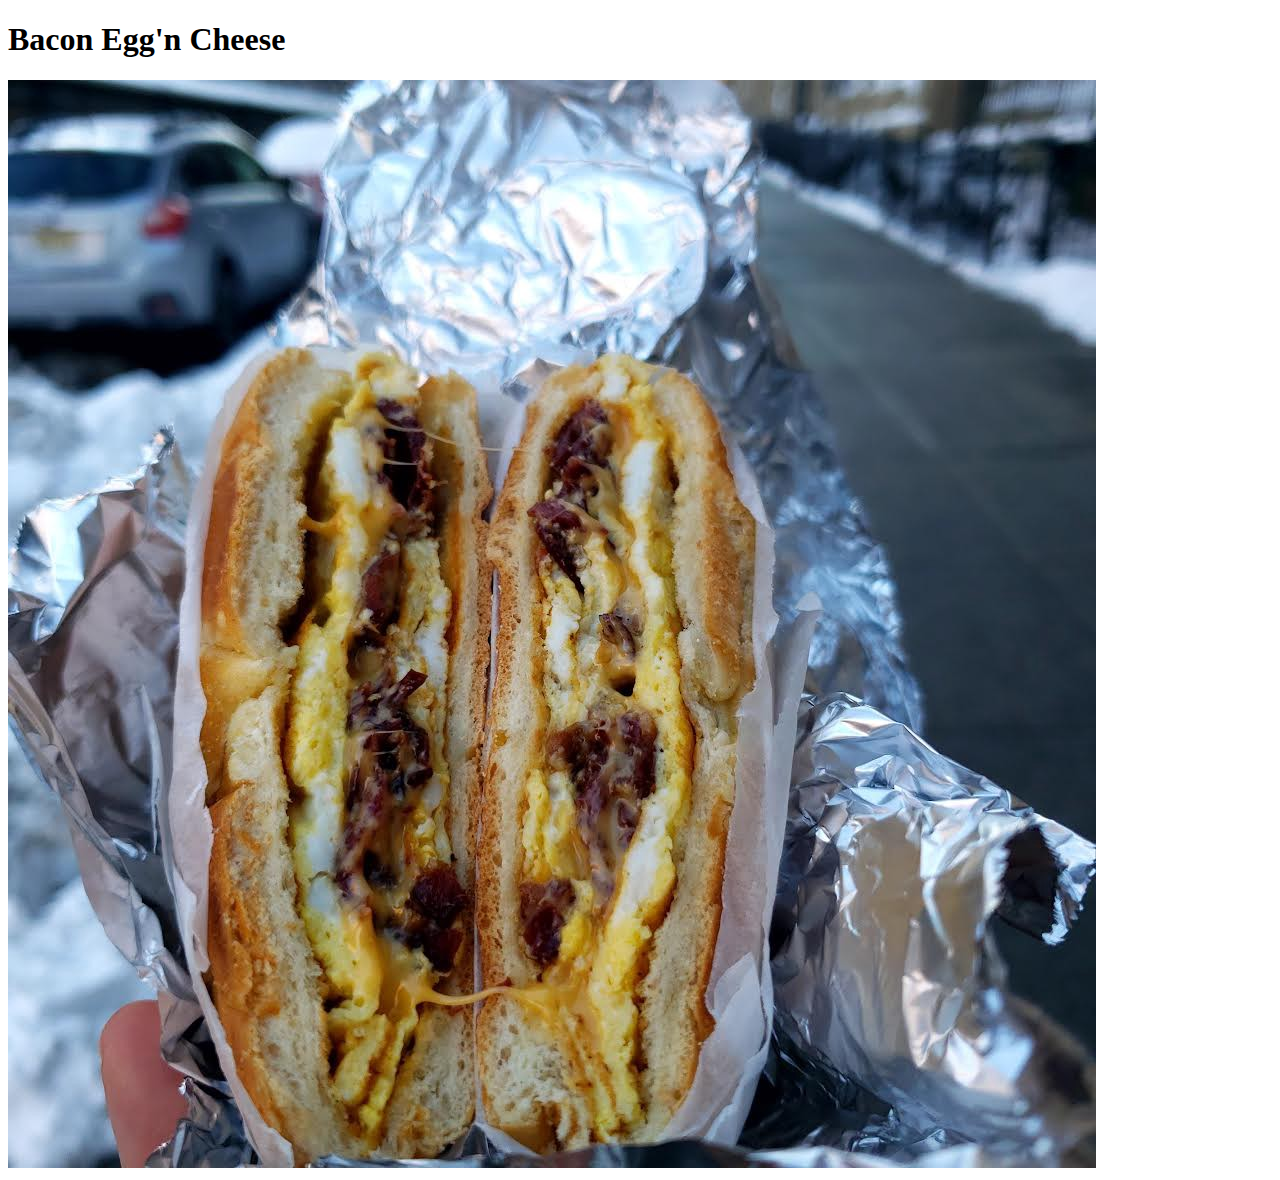
==== recipes/Bacon_egg_and_cheese.html @ 8e2cbfac "Add subheading and description for BEC" ====
<!DOCTYPE html>
<html lang="en">
<head>
    <meta charset="UTF-8">
    <meta http-equiv="X-UA-Compatible" content="IE=edge">
    <meta name="viewport" content="width=device-width, initial-scale=1.0">
    <title>Document</title>
</head>
<body>
    <h1>Bacon Egg'n Cheese</h1>
    <img src="../recipes/recipe_images/Bacon_Egg'n_Cheese.jpg" alt="The New York Style Bacon Egg and Cheese">
    
</body>
</html>
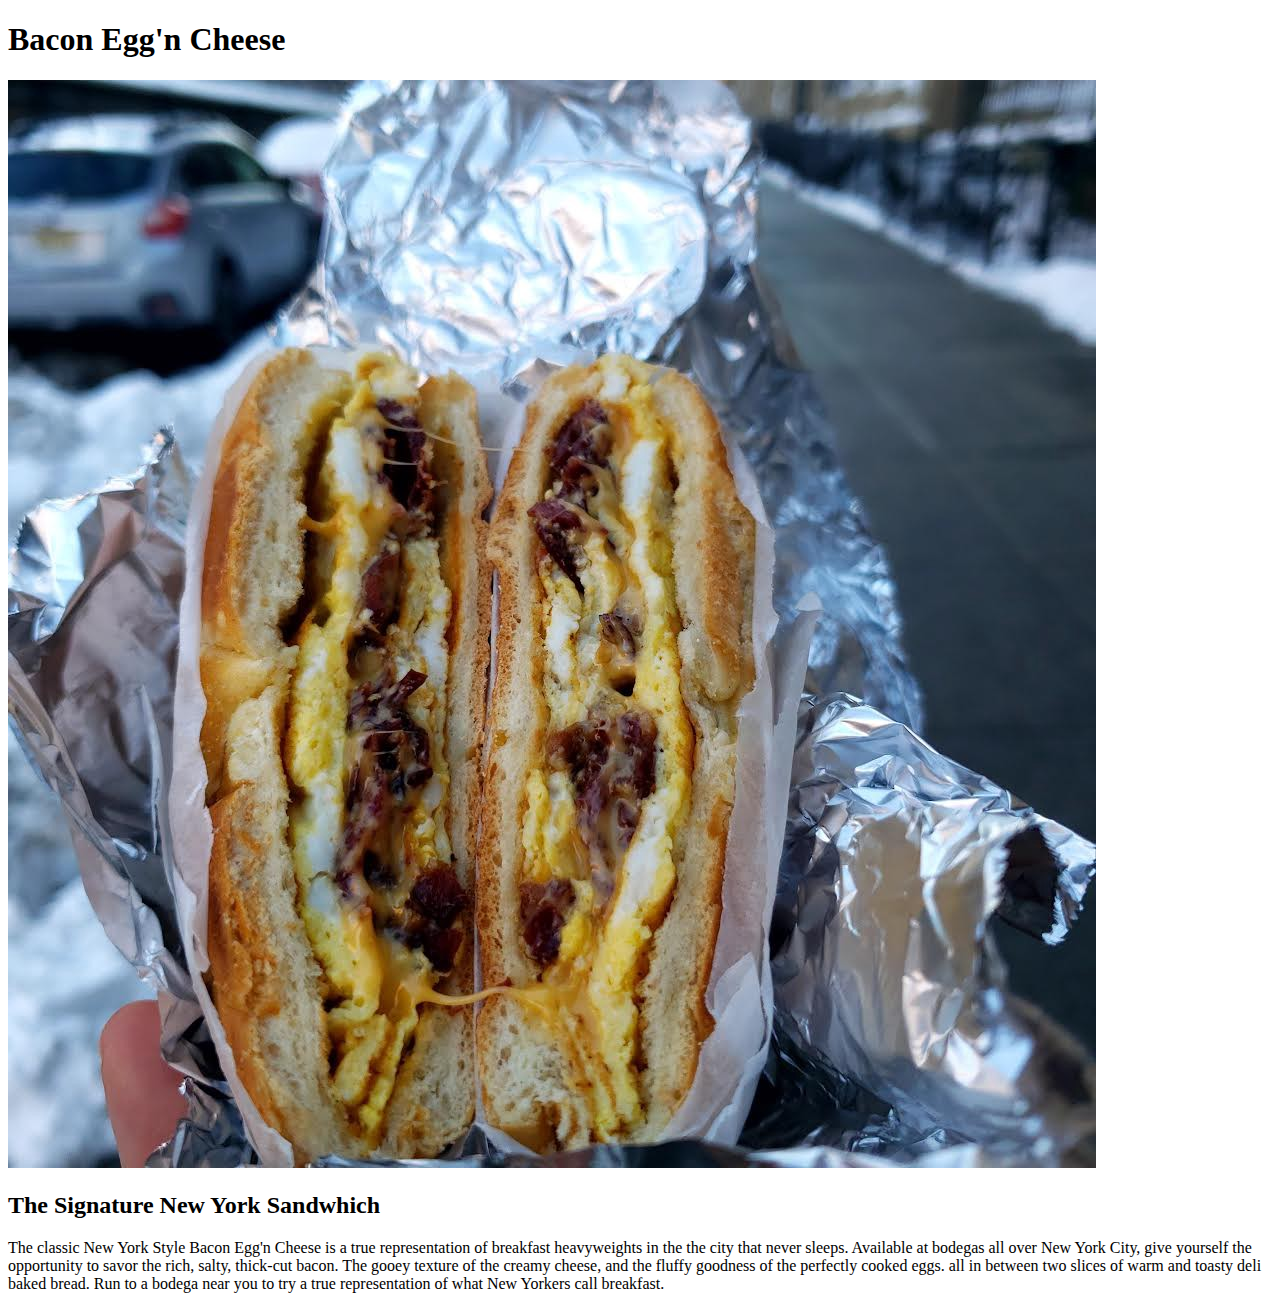
==== commit d43a0357: "Add ingredients subheading w/ UL ingredients" ====
--- a/recipes/Bacon_egg_and_cheese.html
+++ b/recipes/Bacon_egg_and_cheese.html
@@ -9,6 +9,12 @@
 <body>
     <h1>Bacon Egg'n Cheese</h1>
     <img src="../recipes/recipe_images/Bacon_Egg'n_Cheese.jpg" alt="The New York Style Bacon Egg and Cheese">
-    
+    <h2>The Signature New York Sandwhich</h2>
+    <p>The classic New York Style Bacon Egg'n Cheese is a true representation of breakfast heavyweights in the
+        the city that never sleeps. Available at bodegas all over New York City, give yourself the opportunity to 
+        savor the rich, salty, thick-cut bacon. The gooey texture of the creamy cheese, and the fluffy goodness of 
+        the perfectly cooked eggs. all in between two slices of warm and toasty deli baked bread. Run to a bodega near 
+        you to try a true representation of what New Yorkers call breakfast.
+    </p>
 </body>
 </html>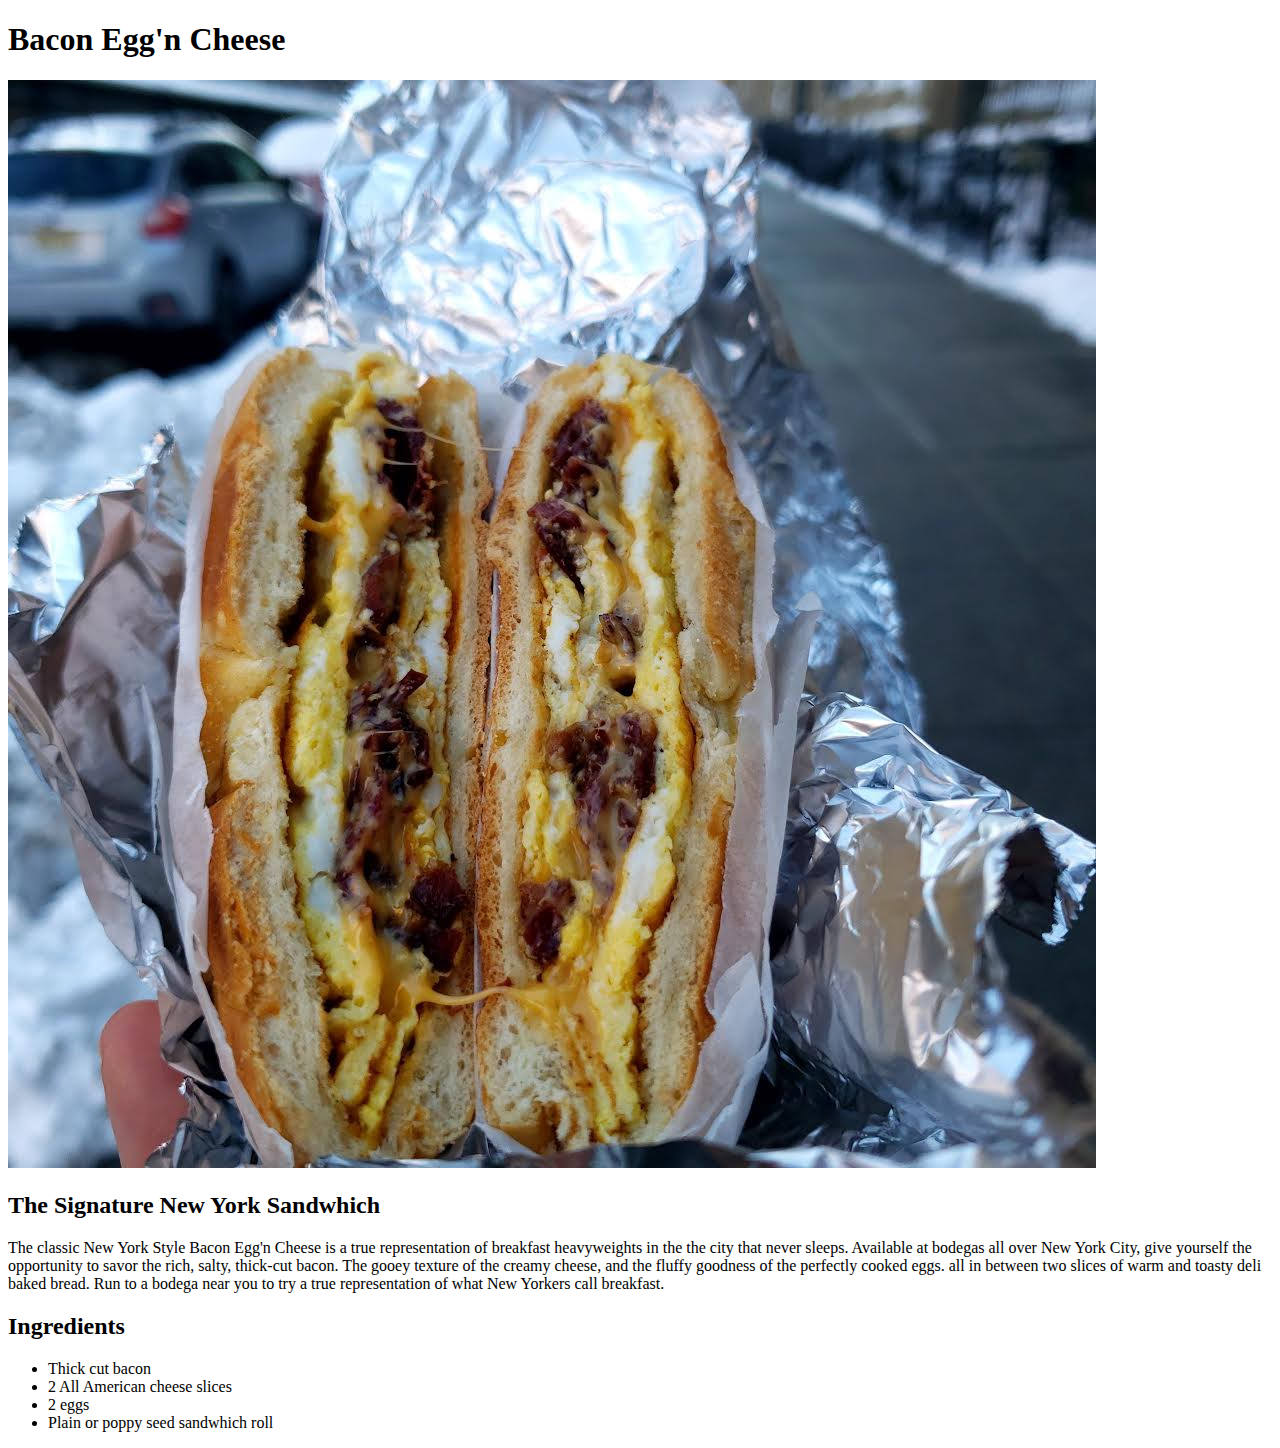
==== commit 04e9e6b5: "Add cooking steps" ====
--- a/recipes/Bacon_egg_and_cheese.html
+++ b/recipes/Bacon_egg_and_cheese.html
@@ -16,5 +16,12 @@
         the perfectly cooked eggs. all in between two slices of warm and toasty deli baked bread. Run to a bodega near 
         you to try a true representation of what New Yorkers call breakfast.
     </p>
+    <h2>Ingredients</h2>
+    <ul>
+        <li>Thick cut bacon</li>
+        <li>2 All American cheese slices</li>
+        <li>2 eggs</li>
+        <li>Plain or poppy seed sandwhich roll</li>
+    </ul>
 </body>
 </html>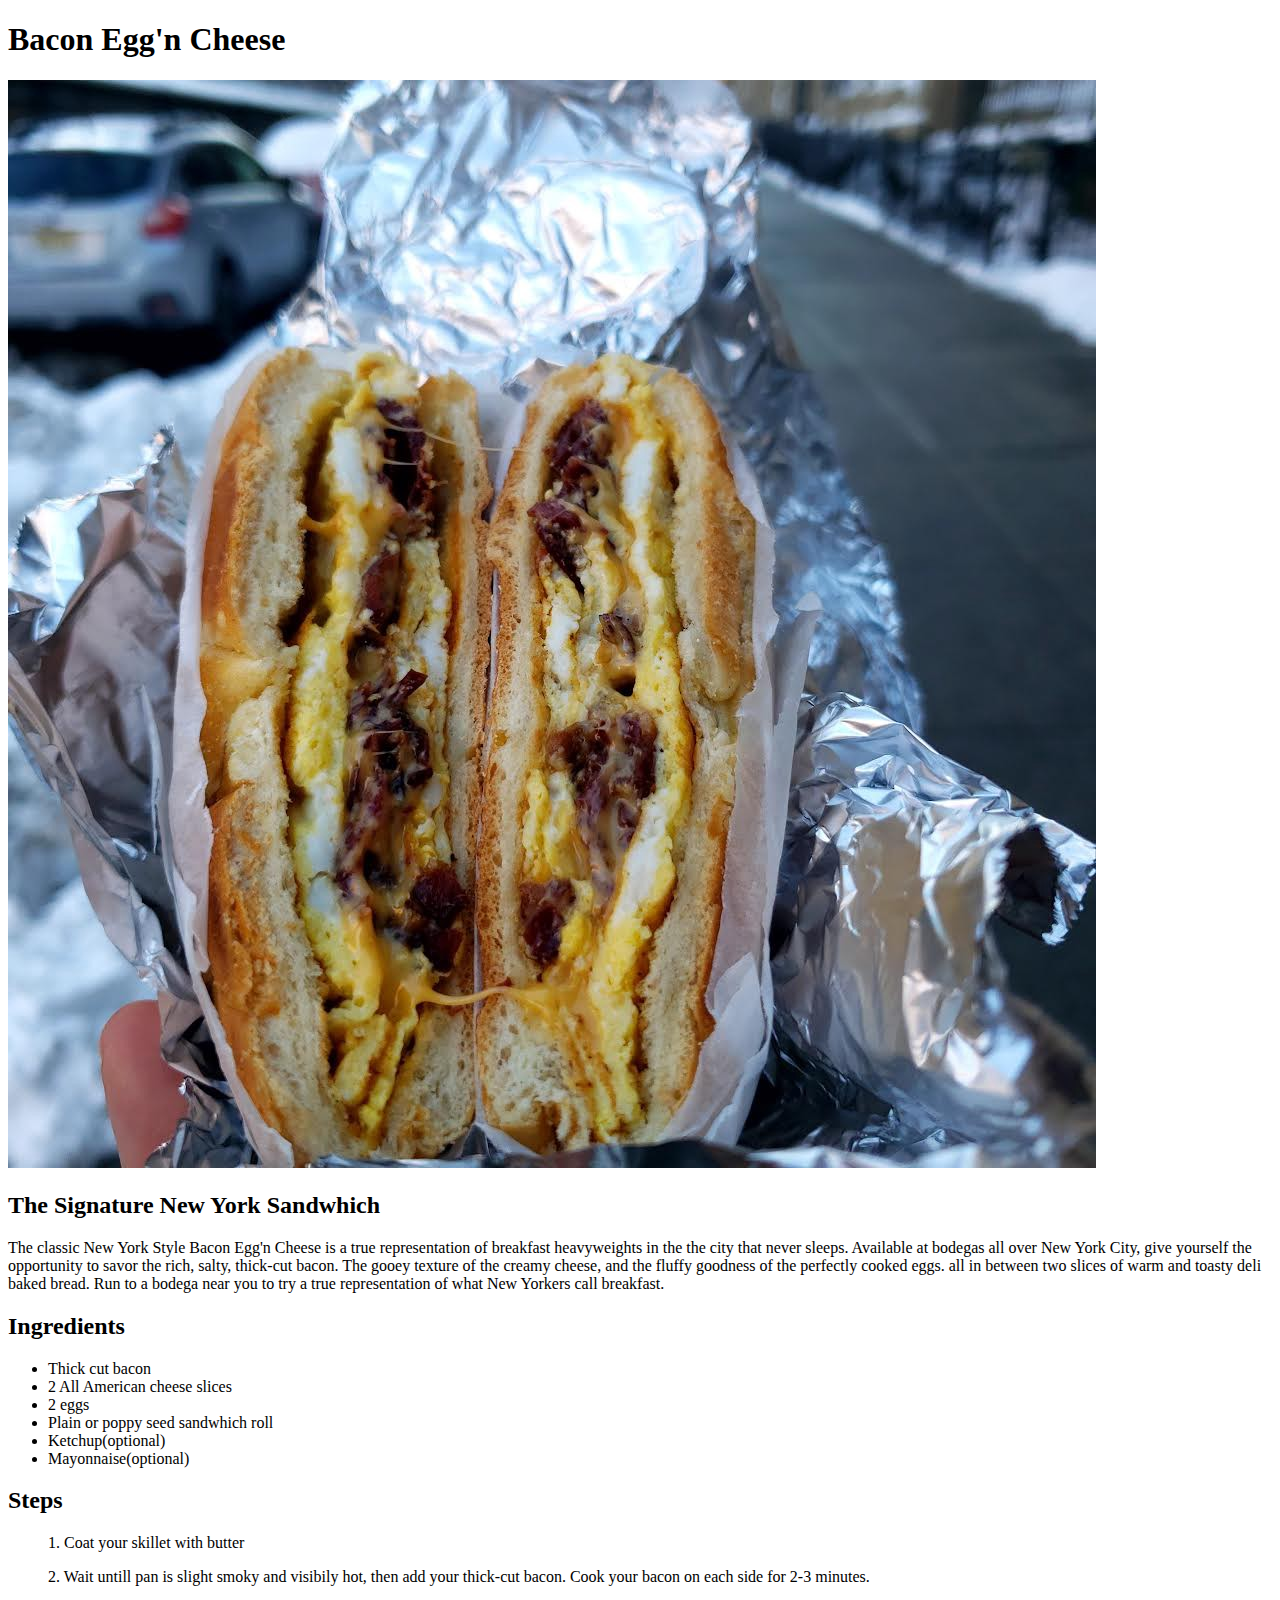
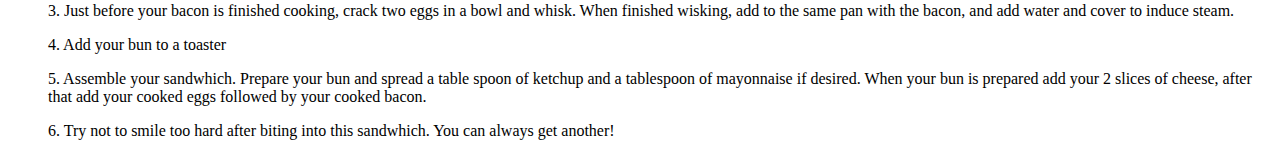
==== commit ed7e4f13: "Add new recipe HSSCT with picture" ====
--- a/recipes/Bacon_egg_and_cheese.html
+++ b/recipes/Bacon_egg_and_cheese.html
@@ -4,7 +4,7 @@
     <meta charset="UTF-8">
     <meta http-equiv="X-UA-Compatible" content="IE=edge">
     <meta name="viewport" content="width=device-width, initial-scale=1.0">
-    <title>Document</title>
+    <title>Bacon Egg'n Cheese</title>
 </head>
 <body>
     <h1>Bacon Egg'n Cheese</h1>
@@ -22,6 +22,15 @@
         <li>2 All American cheese slices</li>
         <li>2 eggs</li>
         <li>Plain or poppy seed sandwhich roll</li>
+        <li>Ketchup(optional)</li>
+        <li>Mayonnaise(optional)</li>
     </ul>
+    <h2>Steps</h2>
+    <ol>1. Coat your skillet with butter</ol>
+    <ol>2. Wait untill pan is slight smoky and visibily hot, then add your thick-cut bacon. Cook your bacon on each side for 2-3 minutes.</ol>
+    <ol>3. Just before your bacon is finished cooking, crack two eggs in a bowl and whisk. When finished wisking, add to the same pan with the bacon, and add water and cover to induce steam.</ol>
+    <ol>4. Add your bun to a toaster </ol>
+    <ol>5. Assemble your sandwhich. Prepare your bun and spread a table spoon of ketchup and a tablespoon of mayonnaise if desired. When your bun is prepared add your 2 slices of cheese, after that add your cooked eggs followed by your cooked bacon.</ol>
+    <ol>6. Try not to smile too hard after biting into this sandwhich. You can always get another!</ol>
 </body>
 </html>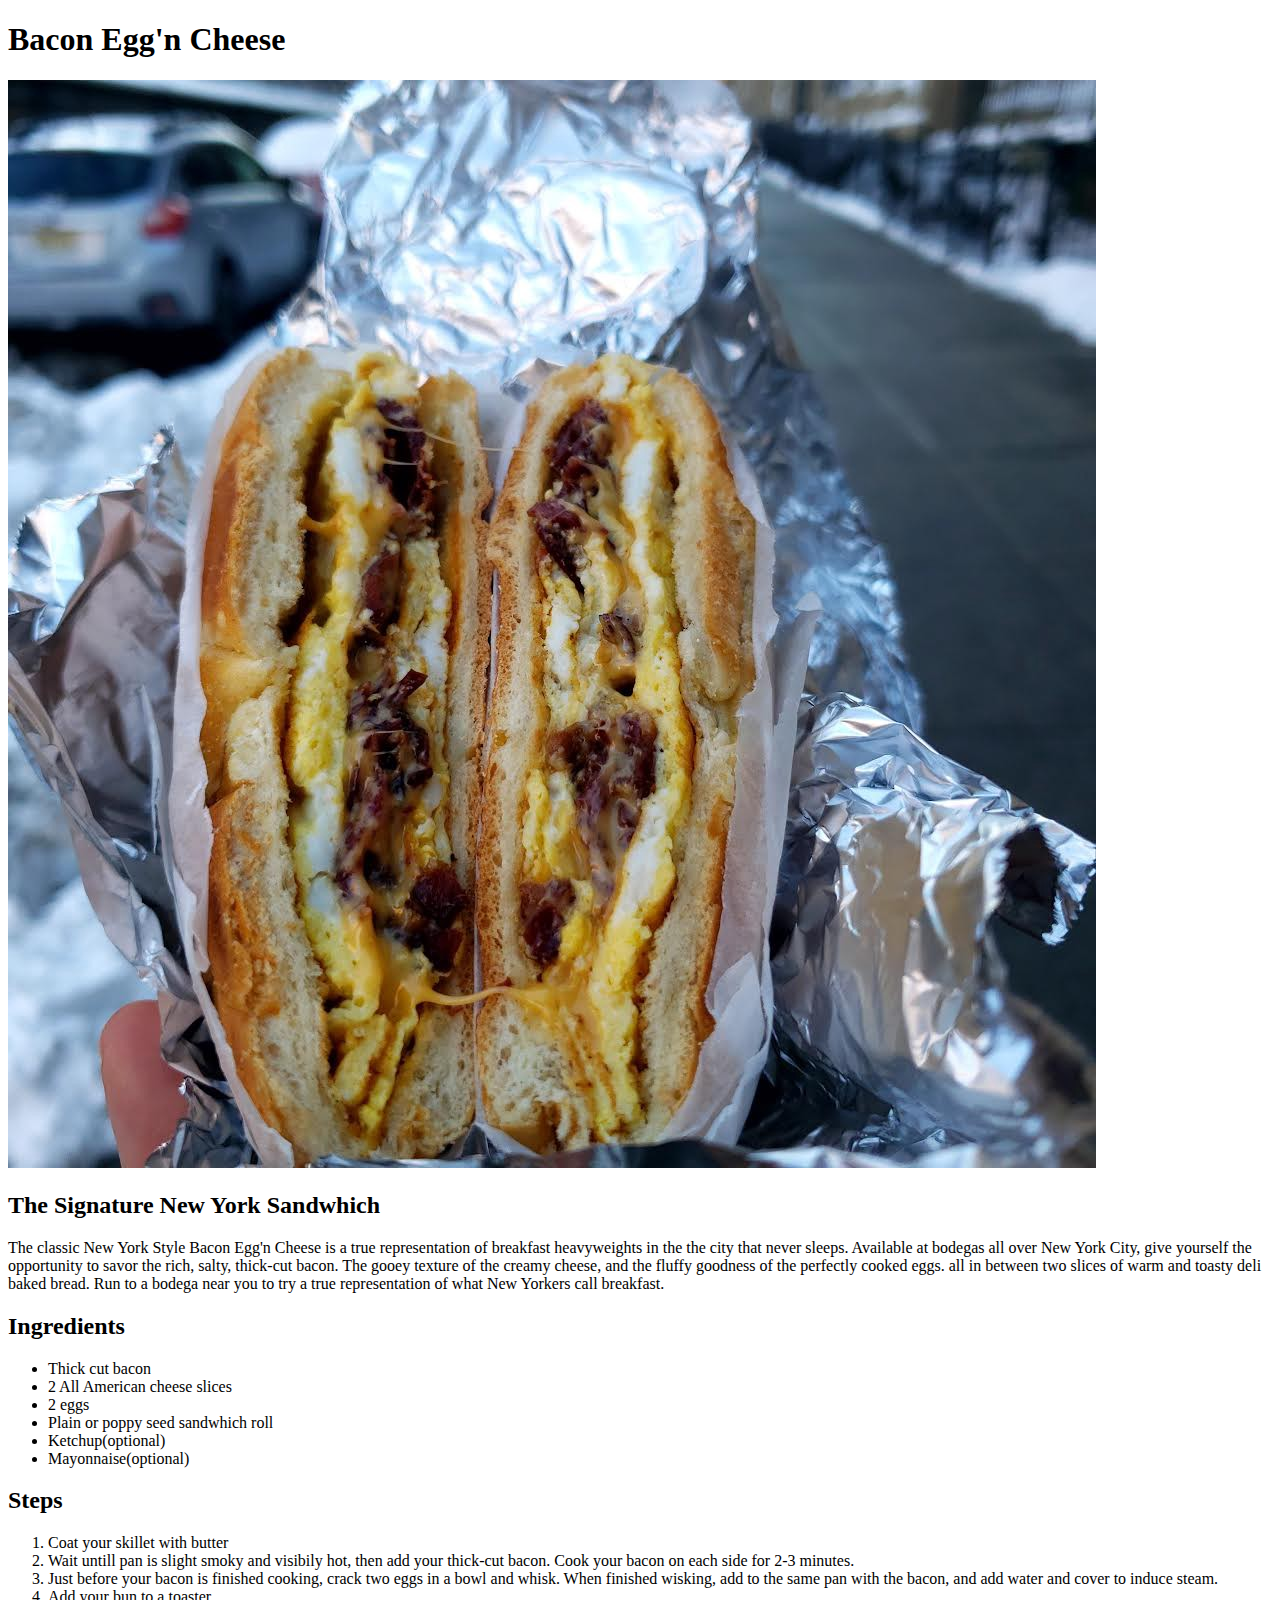
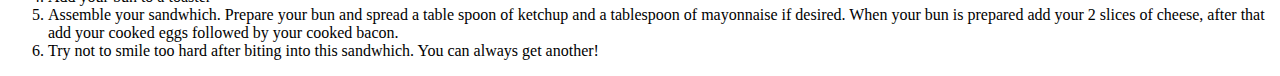
==== commit 6a1e5c4c: "Change OL line 30 to correct syntax.Nested with LI" ====
--- a/recipes/Bacon_egg_and_cheese.html
+++ b/recipes/Bacon_egg_and_cheese.html
@@ -26,11 +26,14 @@
         <li>Mayonnaise(optional)</li>
     </ul>
     <h2>Steps</h2>
-    <ol>1. Coat your skillet with butter</ol>
-    <ol>2. Wait untill pan is slight smoky and visibily hot, then add your thick-cut bacon. Cook your bacon on each side for 2-3 minutes.</ol>
-    <ol>3. Just before your bacon is finished cooking, crack two eggs in a bowl and whisk. When finished wisking, add to the same pan with the bacon, and add water and cover to induce steam.</ol>
-    <ol>4. Add your bun to a toaster </ol>
-    <ol>5. Assemble your sandwhich. Prepare your bun and spread a table spoon of ketchup and a tablespoon of mayonnaise if desired. When your bun is prepared add your 2 slices of cheese, after that add your cooked eggs followed by your cooked bacon.</ol>
-    <ol>6. Try not to smile too hard after biting into this sandwhich. You can always get another!</ol>
+    <ol>
+        <li> Coat your skillet with butter</li>
+        <li> Wait untill pan is slight smoky and visibily hot, then add your thick-cut bacon. Cook your bacon on each side for 2-3 minutes.</li>
+        <li>Just before your bacon is finished cooking, crack two eggs in a bowl and whisk. When finished wisking, add to the same pan with the bacon, and add water and cover to induce steam.</li>
+        <li>Add your bun to a toaster </li>
+        <li>Assemble your sandwhich. Prepare your bun and spread a table spoon of ketchup and a tablespoon of mayonnaise if desired. When your bun is prepared add your 2 slices of cheese, after that add your cooked eggs followed by your cooked bacon.</li>
+        <li>Try not to smile too hard after biting into this sandwhich. You can always get another!</li>
+    </ol>
+    
 </body>
 </html>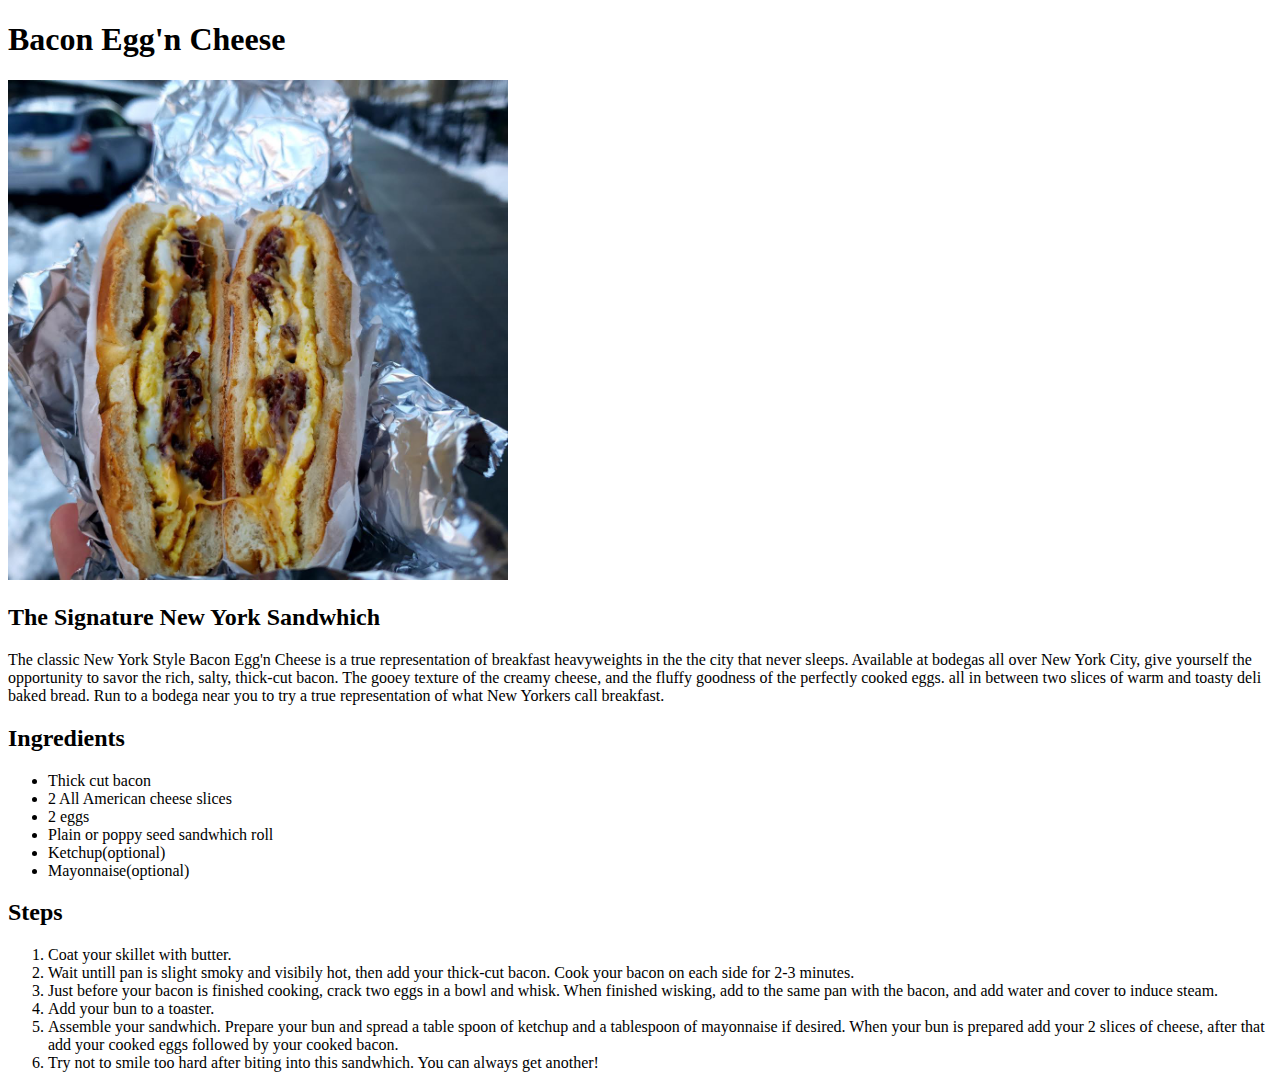
==== commit 4eec55f5: "Add ID selector to Image elements. Description+" ====
--- a/recipes/Bacon_egg_and_cheese.html
+++ b/recipes/Bacon_egg_and_cheese.html
@@ -5,10 +5,11 @@
     <meta http-equiv="X-UA-Compatible" content="IE=edge">
     <meta name="viewport" content="width=device-width, initial-scale=1.0">
     <title>Bacon Egg'n Cheese</title>
+    <link rel="stylesheet" href="styles.css">
 </head>
 <body>
     <h1>Bacon Egg'n Cheese</h1>
-    <img src="../recipes/recipe_images/Bacon_Egg'n_Cheese.jpg" alt="The New York Style Bacon Egg and Cheese">
+    <img id="BEC" src="../recipes/recipe_images/Bacon_Egg'n_Cheese.jpg" alt="The New York Style Bacon Egg and Cheese">
     <h2>The Signature New York Sandwhich</h2>
     <p>The classic New York Style Bacon Egg'n Cheese is a true representation of breakfast heavyweights in the
         the city that never sleeps. Available at bodegas all over New York City, give yourself the opportunity to 
@@ -27,10 +28,10 @@
     </ul>
     <h2>Steps</h2>
     <ol>
-        <li> Coat your skillet with butter</li>
-        <li> Wait untill pan is slight smoky and visibily hot, then add your thick-cut bacon. Cook your bacon on each side for 2-3 minutes.</li>
+        <li>Coat your skillet with butter.</li>
+        <li>Wait untill pan is slight smoky and visibily hot, then add your thick-cut bacon. Cook your bacon on each side for 2-3 minutes.</li>
         <li>Just before your bacon is finished cooking, crack two eggs in a bowl and whisk. When finished wisking, add to the same pan with the bacon, and add water and cover to induce steam.</li>
-        <li>Add your bun to a toaster </li>
+        <li>Add your bun to a toaster. </li>
         <li>Assemble your sandwhich. Prepare your bun and spread a table spoon of ketchup and a tablespoon of mayonnaise if desired. When your bun is prepared add your 2 slices of cheese, after that add your cooked eggs followed by your cooked bacon.</li>
         <li>Try not to smile too hard after biting into this sandwhich. You can always get another!</li>
     </ol>
--- a/recipes/styles.css
+++ b/recipes/styles.css
@@ -0,0 +1,15 @@
+#BEC{
+    height: auto;
+    width: 500px;
+}
+
+#Honey-Soy-Sauce-Chicken{
+    height: auto;
+    width: 300px;
+
+}
+
+#Brownie {
+    height: auto;
+    width: 800px;
+}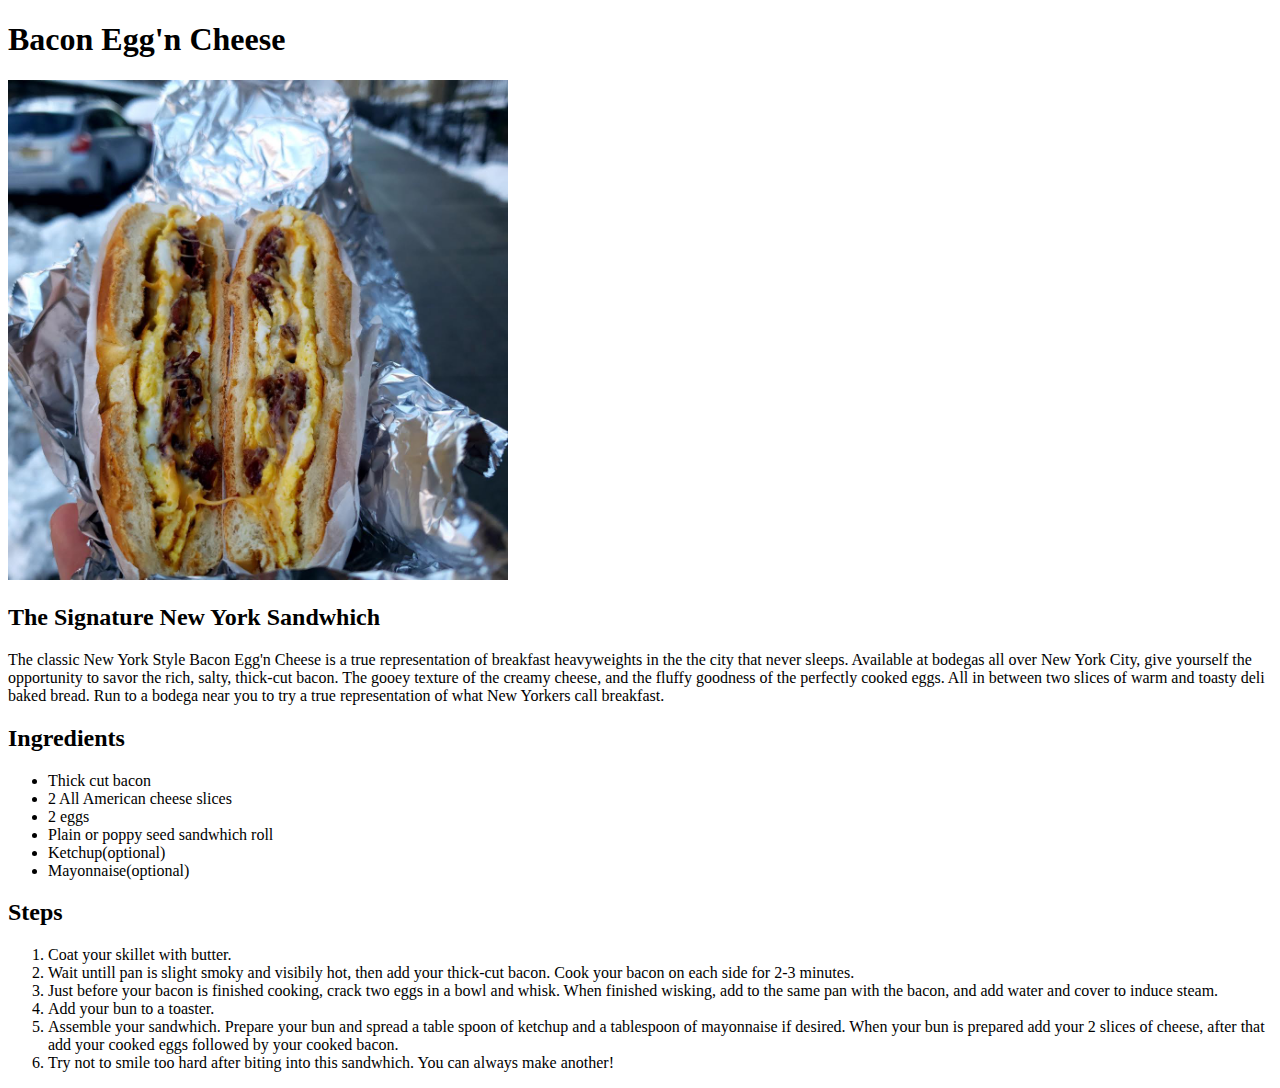
==== commit af24cceb: "Fix grammatical erros" ====
--- a/recipes/Bacon_egg_and_cheese.html
+++ b/recipes/Bacon_egg_and_cheese.html
@@ -4,7 +4,7 @@
     <meta charset="UTF-8">
     <meta http-equiv="X-UA-Compatible" content="IE=edge">
     <meta name="viewport" content="width=device-width, initial-scale=1.0">
-    <title>Bacon Egg'n Cheese</title>
+    <title>Bacon Egg'n Cheese Recipe</title>
     <link rel="stylesheet" href="styles.css">
 </head>
 <body>
@@ -14,7 +14,7 @@
     <p>The classic New York Style Bacon Egg'n Cheese is a true representation of breakfast heavyweights in the
         the city that never sleeps. Available at bodegas all over New York City, give yourself the opportunity to 
         savor the rich, salty, thick-cut bacon. The gooey texture of the creamy cheese, and the fluffy goodness of 
-        the perfectly cooked eggs. all in between two slices of warm and toasty deli baked bread. Run to a bodega near 
+        the perfectly cooked eggs. All in between two slices of warm and toasty deli baked bread. Run to a bodega near 
         you to try a true representation of what New Yorkers call breakfast.
     </p>
     <h2>Ingredients</h2>
@@ -33,7 +33,7 @@
         <li>Just before your bacon is finished cooking, crack two eggs in a bowl and whisk. When finished wisking, add to the same pan with the bacon, and add water and cover to induce steam.</li>
         <li>Add your bun to a toaster. </li>
         <li>Assemble your sandwhich. Prepare your bun and spread a table spoon of ketchup and a tablespoon of mayonnaise if desired. When your bun is prepared add your 2 slices of cheese, after that add your cooked eggs followed by your cooked bacon.</li>
-        <li>Try not to smile too hard after biting into this sandwhich. You can always get another!</li>
+        <li>Try not to smile too hard after biting into this sandwhich. You can always make another!</li>
     </ol>
     
 </body>
